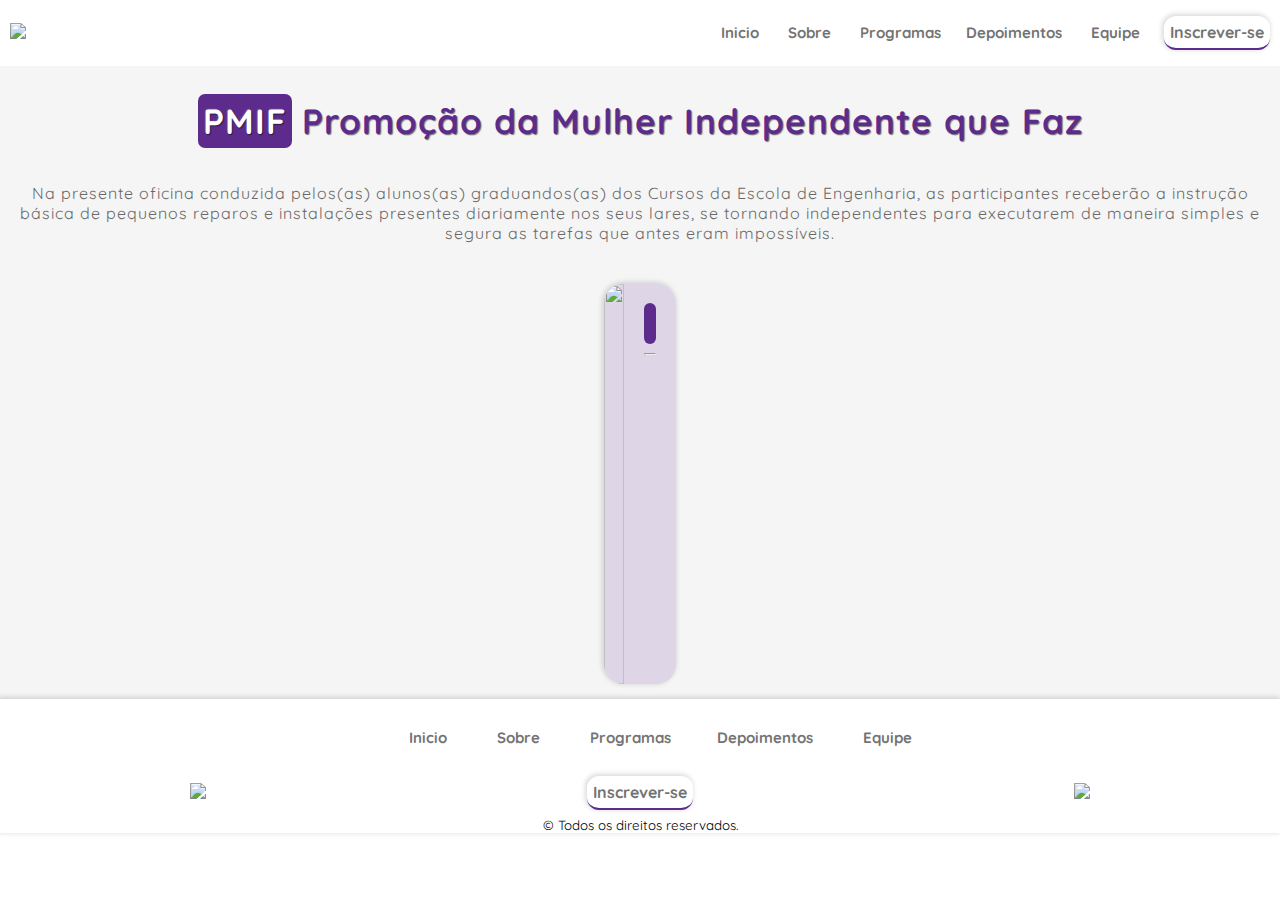
==== pmif.html @ 0fefa8b5 "Add files via upload" ====
<!DOCTYPE html>
<html>
<head>
	<meta charset="utf-8">
	<meta name="viewport" content="width=device-width, initial-scale=1">
	<link rel="stylesheet" type="text/css" href="styles.css">
	<title>Promoção da Mulher Independente que Faz</title>


</head>
<body>
	<header id="cabecalho">
			<a href="https://www.ibmr.br/"><img src="https://www.ibmr.br/wp-content/uploads/2022/05/Logo-IBMR-1.png"></a>
			<nav class="cabecalho-links">
				<ul>
					<li><a href="index.html">Inicio</a></li>
					<li><a href="index.html">Sobre</a></li>
          			<li><a href="index.html#sobre">Programas</a>
					<li><a href="index.html#depoimentos">Depoimentos</a></li>
					<li><a href="index.html#equipe">Equipe</a></li>

					<a class="cabecalho-inscricao" href="inscricao.html">Inscrever-se</a>
				</ul>
			</nav>
	</header>

	<section id="pml">
		<div class="pml-1">
      <h1><span class="spam-h1">PMIF</span>Promoção da Mulher Independente que Faz</h1>

		<p>Na presente oficina conduzida pelos(as) alunos(as) graduandos(as) dos Cursos da Escola de Engenharia, as participantes receberão a instrução básica de pequenos reparos e instalações presentes diariamente nos seus lares, se tornando independentes para executarem de maneira simples e segura as tarefas que antes eram impossíveis. </p>
		</div>

	<div class="pml-2">
     <img class="pml-img" src="">
      <div class="pml-2-text">
		<h1></h1>

		<p></p>
<hr>
		<p></p>

        </div>
		</div>
	</section>

	<footer id="rodape">
		<nav class="rodape-links">
				<ul>
					<li><a href="index.html">Inicio</a></li>
					<li><a href="index.html">Sobre</a></li>
          			<li><a href="index.html#sobre">Programas</a>
					<li><a href="index.html#depoimentos">Depoimentos</a></li>
					<li><a href="index.html#equipe">Equipe</a></li>
				</ul>
			</nav>

			<a href="https://www.ibmr.br/"><img src="https://www.ibmr.br/wp-content/uploads/2022/05/Logo-IBMR-1.png"></a>
			<a class="cabecalho-inscricao" href="inscricao.html">Inscrever-se</a>
			<a href="#"><img src="https://i.ibb.co/JkFzVBS/thumbnail-DC4-C5831-3456-4-DCF-A679-4-E4-FFDF5-DB2-F-1-removebg-preview.png"></a>

		<div class="rodape-menu">
			<sub>© Todos os direitos reservados.</sub>
		</div>
	</footer>

</body>
</html>
---- styles.css ----
@import url('https://fonts.googleapis.com/css2?family=Quicksand&display=swap');


body {
	box-sizing: content-box;
	font-family: 'Quicksand', sans-serif;
	margin: 0;
	padding: 0;
}

a { text-decoration: none; }


/* HEADER */


#cabecalho {
	height: auto;
	display: flex;
	align-items: center;
	justify-content: space-between;
	flex-wrap: wrap;
	padding: 0px 10px 0px 10px;
	box-shadow: 0px 0px 12px 1px rgba(0,0,0,0.13); 
}

#cabecalho img {

	width: 100%;
}

#cabecalho > a {
	width: 270px;
}

.cabecalho-links ul li{
	list-style: none;
	display: inline-block;
	padding: 5px 20px 5px 5px;
	font-weight: bold;
  font-size: 15px;
}

.cabecalho-links ul li a {
  transition: all 0.1s linear;
	color: #737373;
}

.cabecalho-links ul li a:hover {
	color: #5C2B8C;
}

.cabecalho-inscricao {
	padding: 6px;
	color: #737373;
	background-color: white;
	border-bottom: 2px solid #5C2B8C;
	font-weight: bold;
	border-radius: 12px;
	transition: background-color 0.4s linear;
	box-shadow: -1px -1px 5px 1px rgba(0,0,0,0.15);
	display: inline-block;

}

.cabecalho-inscricao:hover {
	color: white;
	background-color: #4E217B;
}


/* INICIO */

#inicio {
	margin: 70px 50px 10px 40px;
	border-radius: 10px;
	box-shadow: 0px 0px 9px 0px rgba(0,0,0,0.20);
	position: relative;
	display: flex;
	justify-content: space-around;
	flex-wrap: wrap;
	cursor: default;
	height: 350px;
	align-items: center;
}

.inicio-texto {
  align-items: center;
	text-align: center;
	margin-bottom: 50px;
  width: 500px;
  color: #737373;
}

.inicio-texto img {
  cursor: pointer;
}

.inicio-texto p {
	margin: 20px 0px 30px 0px;
}

.botao {
	color: #737373;
	background-color: white;
	font-weight: bold;
	border-radius: 14px;
	border-bottom: 2px solid #5C2B8C;
	transition: background-color 0.4s linear;
	box-shadow: -1px -1px 5px 1px rgba(0,0,0,0.20);
	padding: 7px;
	transition: background-color 0.4s linear;
	font-size: 16px;
}

.botao:hover {
	color: white;
	padding: 8px;
	background-color: #4E217B;
}

.inicio-img img{
  position: relative;
  bottom: 30px;
	width: 570px;
}

@media (max-width: 650px)
{
  .inicio-img img 
   {
    width: 60vh;
   }
}



/* SOBRE */

#sobre {
	flex-wrap: wrap;
	display: flex;
	justify-content: space-evenly;
	align-items: center;
}

#sobre > h1 {
	width: 100%;
	text-align: center;
	color: #5C2B8C;
	font-size: 30px;
}


.relative {
  margin: 10px;
	position: relative;
	width: 300px;
	height: 300px;
	cursor: pointer;
	overflow: hidden;
	border-radius: 5px;
	/*box-shadow: 7px 6px 84px -17px rgba(0,0,0,0.2);*/
}

.relative img {
  filter: grayscale();
  position: relative;
  right: 100px;
	transition: all 0.6s ease-in-out;
}

.absolute {
	position: absolute;
	top: 0;
	background-color: #857298;
	width: 301px;
	height: 301px;
	cursor: pointer;
	clip-path: polygon(100% 20%, 20% 100%, 100% 100%);
	transition: clip-path 0.5s;
	opacity: 95%;
}

.relative:hover .absolute {
	background-color: #5C2B8C;
	opacity: 99%;
}

.relative:hover img {
	transform: scale(1.5);
}

.absolute-p1 {	
	position: absolute;
	top: 50%;
	left: 57%;
	font-size: 40px;
	color: white;
	text-shadow: -1px -1px 1px rgba(255,255,255,.1), 1px 1px 1px rgba(0,0,0,.5);
	transition: all 0.3s ease-in-out;
}

.absolute-p2 {
	font-size: 10px;
	width: 140px;
	position: absolute;
	top: 80%;
	left: 50%;
	font-weight: bold;
	color: white;
	padding-left: 5px;
	border-left: 2px solid #4E217B;
	text-shadow: -1px -1px 1px rgba(255,255,255,.1), 1px 1px 1px rgba(0,0,0,.5);
}

/* DEPOIMENTOS */


.checked {
	color: orange;
}

#depoimentos h1 {
	width: 100%;
	text-align: center;
	color: #5C2B8C;
	font-size: 30px;
}

#depoimentos-conteudos {
	display: flex;
	justify-content: center;
	flex-wrap: wrap;
}

.depoimentos-box {
	background-color: white;
	cursor: default;
	width: 250px;
  height: auto;
	box-shadow: -1px -1px 5px 1px rgba(0,0,0,0.20);
	border-bottom: 2px solid #5C2B8C;
	border-radius: 5px;
  padding: 5px;
	margin: 10px;
}

.depoimentos-perfil {
	display: flex;
	align-items: center;
}

.depoimentos-icone {
    width: 70px;
    height: 70px;	
    overflow: hidden;
    border-radius: 100%;
}

.depoimentos-icone img {
	width: 100%;
}

.depoimentos-perfil-nome {
  margin-left: 5px;
	line-height: 1px;
}

.depoimentos-texto {
  color: #696969;
  margin: 5px;
}

/* EQUIPE */

#equipe > h1 {
	width: 100%;
	text-align: center;
	color: #5C2B8C;
	font-size: 30px;
}
#equipe-conteudos {
	align-content: center;
  align-items: center;
	display: flex;
	justify-content: center;
	flex-wrap: wrap;
  margin: 0px 100px 0px 100px;
}

.equipe-box {
	background-color: white;
	display: flex;
	justify-content: center;
	align-items: center;
	flex-direction: column;
	width: 200px;
	text-align: center;
	height: auto;
	box-shadow: -1px -1px 5px 1px rgba(0,0,0,0.20);
	border-bottom: 2px solid #5C2B8C;
	border-radius: 5px;
	margin: 10px;
	padding: 10px;
	transition: all 0.2s ease-in-out;
	cursor: default;
}

.equipe-icone {
	height: 100px;
	width: 100px;
	margin: 20px;
	border-radius: 100%;
	filter: grayscale();
	transition: border 0s linear;
	overflow: hidden;
}

.equipe-icone img {
    width: 100%;
}

.equipe-box:hover > .equipe-icone {
	filter: none;
}

.equipe-nome {
  font-size: 15px;
	margin-bottom: 10px;
}

.equipe-cargo {
	border-left: 2px solid #5C2B8C;
	padding-left: 5px;
  font-size: 12px;
}

.equipe-resumo {
	width: 200px;
	font-weight: bold;
	margin: 10px 0 10px 0;
}


/**/

#more1 {
  position: absolute;
  right: 100vw;
}

.non_visible_text {
  display: none; 
}

label[for="more1"] {  
	color: #737373;
	margin: 10px;
	padding: 8px;
	border-radius: 15px;
	box-shadow: -1px -1px 5px 1px rgba(0,0,0,0.15);
	border-bottom: 2px solid #5C2B8C;
	cursor: pointer;
	font-weight: bold;
	font-size: 15px;
	transition: all 0.4s linear;
}

label[for="more1"]:hover {
	color: white;
	background-color: #5C2B8C;
}

label[for="more1"]:after {
  content: 'Saber mais'
}

#more1:checked~.non_visible_text {
  display: block;
}


#more1:checked~label[for="more1"]:after {
  content: 'Recolher'
}


/**/

#more2 {
  position: absolute;
  right: 100vw;
}

.non_visible_text {
  display: none; 
}

label[for="more2"] { 
	color: #737373; 
	margin: 10px;
	padding: 8px;
	border-radius: 15px;
	box-shadow: -1px -1px 5px 1px rgba(0,0,0,0.15);
	border-bottom: 2px solid #5C2B8C;
	cursor: pointer;
	font-weight: bold;
	font-size: 15px;
	transition: all 0.4s linear;
}

label[for="more2"]:hover {
	color: white;
	background-color: #5C2B8C;
}

label[for="more2"]:after {
  content: 'Saber mais'
}

#more2:checked~.non_visible_text {
  display: block;
}


#more2:checked~label[for="more2"]:after {
  content: 'Recolher'
}

/**/

#more3 {
  position: absolute;
  right: 100vw;
}

.non_visible_text {
  display: none; 
}

label[for="more3"] {
	color: #737373;  
	margin: 10px;
	padding: 8px;
	border-radius: 15px;
	box-shadow: -1px -1px 5px 1px rgba(0,0,0,0.15);
	border-bottom: 2px solid #5C2B8C;
	cursor: pointer;
	font-weight: bold;
	font-size: 15px;
	transition: all 0.4s linear;
}

label[for="more3"]:hover {
	color: white;
	background-color: #5C2B8C;
}

label[for="more3"]:after {
  content: 'Saber mais'
}

#more3:checked~.non_visible_text {
  display: block;
}


#more3:checked~label[for="more3"]:after {
  content: 'Recolher'
}

/**/

#more4 {
  position: absolute;
  right: 100vw;
}

.non_visible_text {
  display: none; 
}

label[for="more4"] {
	color: #737373;  
	margin: 10px;
	padding: 8px;
	border-radius: 15px;
	box-shadow: -1px -1px 5px 1px rgba(0,0,0,0.15);
	border-bottom: 2px solid #5C2B8C;
	cursor: pointer;
	font-weight: bold;
	font-size: 15px;
	transition: all 0.4s linear;
}

label[for="more4"]:hover {
	color: white;
	background-color: #5C2B8C;
}

label[for="more4"]:after {
  content: 'Saber mais'
}

#more4:checked~.non_visible_text {
  display: block;
}


#more4:checked~label[for="more4"]:after {
  content: 'Recolher'
}

/**/

#more5 {
  position: absolute;
  right: 100vw;
}

.non_visible_text {
  display: none; 
}

label[for="more5"] {
	color: #737373;  
	margin: 10px;
	padding: 8px;
	border-radius: 15px;
	box-shadow: -1px -1px 5px 1px rgba(0,0,0,0.15);
	border-bottom: 2px solid #5C2B8C;
	cursor: pointer;
	font-weight: bold;
	font-size: 15px;
	transition: all 0.4s linear;
}

label[for="more5"]:hover {
	color: white;
	background-color: #5C2B8C;
}

label[for="more5"]:after {
  content: 'Saber mais'
}

#more5:checked~.non_visible_text {
  display: block;
}


#more5:checked~label[for="more5"]:after {
  content: 'Recolher'
}

/**/

#more6 {
  position: absolute;
  right: 100vw;
}

.non_visible_text {
  display: none; 
}

label[for="more6"] {
	color: #737373;  
	margin: 10px;
	padding: 8px;
	border-radius: 15px;
	box-shadow: -1px -1px 5px 1px rgba(0,0,0,0.15);
	border-bottom: 2px solid #5C2B8C;
	cursor: pointer;
	font-weight: bold;
	font-size: 15px;
	transition: all 0.4s linear;
}

label[for="more6"]:hover {
	color: white;
	background-color: #5C2B8C;
}

label[for="more6"]:after {
  content: 'Saber mais'
}

#more6:checked~.non_visible_text {
  display: block;
}


#more6:checked~label[for="more6"]:after {
  content: 'Recolher'
}

/**/

#more7 {
  position: absolute;
  right: 100vw;
}

.non_visible_text {
  display: none; 
}

label[for="more7"] {
	color: #737373;  
	margin: 10px;
	padding: 8px;
	border-radius: 15px;
	box-shadow: -1px -1px 5px 1px rgba(0,0,0,0.15);
	border-bottom: 2px solid #5C2B8C;
	cursor: pointer;
	font-weight: bold;
	font-size: 15px;
	transition: all 0.4s linear;
}

label[for="more7"]:hover {
	color: white;
	background-color: #5C2B8C;
}

label[for="more7"]:after {
  content: 'Saber mais'
}

#more7:checked~.non_visible_text {
  display: block;
}


#more7:checked~label[for="more7"]:after {
  content: 'Recolher'
}

/**/

#more8 {
  position: absolute;
  right: 100vw;
}

.non_visible_text {
  display: none; 
}

label[for="more8"] {
	color: #737373;  
	margin: 10px;
	padding: 8px;
	border-radius: 15px;
	box-shadow: -1px -1px 5px 1px rgba(0,0,0,0.15);
	border-bottom: 2px solid #5C2B8C;
	cursor: pointer;
	font-weight: bold;
	font-size: 15px;
	transition: all 0.4s linear;
}

label[for="more8"]:hover {
	color: white;
	background-color: #5C2B8C;
}

label[for="more8"]:after {
  content: 'Saber mais'
}

#more8:checked~.non_visible_text {
  display: block;
}


#more8:checked~label[for="more8"]:after {
  content: 'Recolher'
}

/**/

#more9 {
  position: absolute;
  right: 100vw;
}

.non_visible_text {
  display: none; 
}

label[for="more9"] {
	color: #737373;  
	margin: 10px;
	padding: 8px;
	border-radius: 15px;
	box-shadow: -1px -1px 5px 1px rgba(0,0,0,0.15);
	border-bottom: 2px solid #5C2B8C;
	cursor: pointer;
	font-weight: bold;
	font-size: 15px;
	transition: all 0.4s linear;
}

label[for="more9"]:hover {
	color: white;
	background-color: #5C2B8C;
}

label[for="more9"]:after {
  content: 'Saber mais'
}

#more9:checked~.non_visible_text {
  display: block;
}


#more9:checked~label[for="more9"]:after {
  content: 'Recolher'
}


/* RODAPE */

#rodape {
	box-shadow: -1px -1px 5px 1px rgba(0,0,0,0.15);
	display: flex;
	align-items: center;
	flex-wrap: wrap;
	justify-content: space-around;
	text-align: center;
}

.rodape-links {
	width: 100%;
	margin: 10px;
}	

.rodape-links ul li {
	margin: 0px 20px 0px 20px;
	font-weight: bold;
	font-size: 15px;
	list-style: none;
	padding: 3px;
	display: inline-block;
}

.rodape-links ul li a {
	color: #737373;
}

.rodape-links ul li a:hover {
	color: #5C2B8C;
}

#rodape img {
	width: 300px;
}

.rodape-menu {
	width: 100%;
}

#pml {
  background-color: #F5F5F5;
  display: flex;
  flex-direction: column;
  align-content: center;
  align-items: center;
  height: 100%;
}

.pml-1 {
    margin:10px;
    letter-spacing: 1px;
    text-align: center;
}
.pml-1 h1 {
  font-size: 35px;
  display: inline-block;
  padding: 0px 5px 0px 5px;
  color: #5C2B8C;
   text-shadow: -1px -1px 1px rgba(255,255,255,.1), 1px 1px 1px rgba(0,0,0,.5);
}

.spam-h1 {
  border-radius: 7px;
  background-color: #5C2B8C;
  color: white;
  padding: 5px;
  margin-right: 10px;
  text-shadow: -1px -1px 1px rgba(255,255,255,.1), 1px 1px 1px rgba(0,0,0,.5);
}

.pml-1 p {
   color: #696969;
  font-size: 16px;
}

.pml-1 font {
  
  color: white;
}
.pml-2 {
  overflow: hidden;
  background-color: #DED6E6;
  position: relative;
  box-shadow: -1px -1px 5px 1px rgba(0,0,0,0.15);
  margin: 15px;
  display: flex;
  border-radius: 20px;
  height: 400px;
  line-height: 20px;
}

.pml-2 img {
    position: relative;
    width: 100%;
    height: 100%;
}

.pml-2 h1{
  border-radius: 6px;
  display: inline;
  padding: 3px 6px 3px 6px;
  background-color: #5C2B8C;
  color: white;
  text-shadow: -1px -1px 1px rgba(255,255,255,.1), 1px 1px 1px rgba(0,0,0,.5);
}

.pml-2-text {
  text-align: justify;
  letter-spacing: 1px;
  margin: 30px 20px 20px 20px;
  font-size: 14px;
  color: #4A4A4A;
}
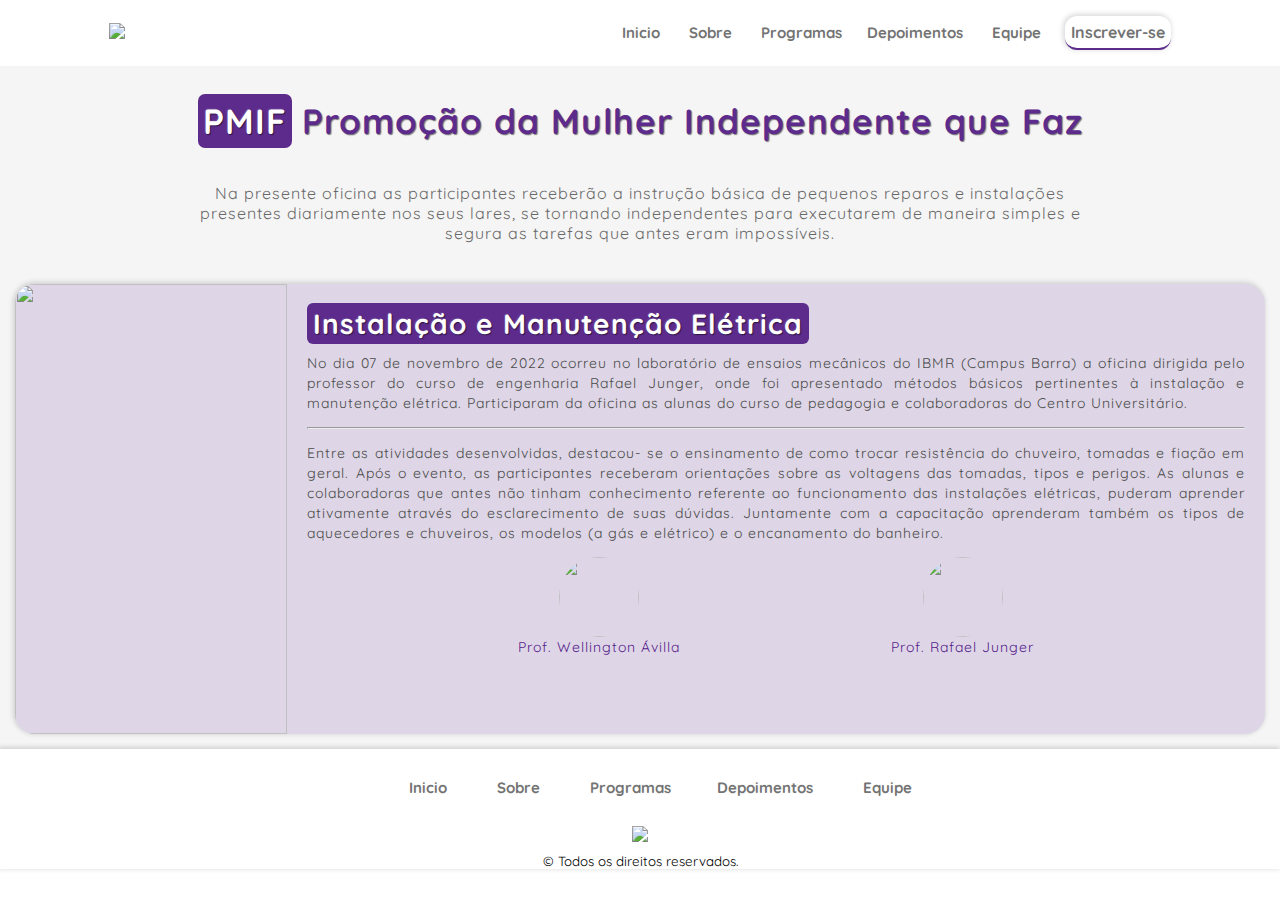
==== commit 3d47bab0: "Add files via upload" ====
--- a/pmif.html
+++ b/pmif.html
@@ -10,59 +10,70 @@
 </head>
 <body>
 	<header id="cabecalho">
-			<a href="https://www.ibmr.br/"><img src="https://www.ibmr.br/wp-content/uploads/2022/05/Logo-IBMR-1.png"></a>
-			<nav class="cabecalho-links">
-				<ul>
-					<li><a href="index.html">Inicio</a></li>
-					<li><a href="index.html">Sobre</a></li>
-          			<li><a href="index.html#sobre">Programas</a>
-					<li><a href="index.html#depoimentos">Depoimentos</a></li>
-					<li><a href="index.html#equipe">Equipe</a></li>
 
-					<a class="cabecalho-inscricao" href="inscricao.html">Inscrever-se</a>
-				</ul>
-			</nav>
+		<a href="https://www.ibmr.br/"><img src="https://www.ibmr.br/wp-content/uploads/2022/05/Logo-IBMR-1.png"></a>
+		<nav class="cabecalho-links">
+			<ul>
+				<li><a href="index.html">Inicio</a></li>
+				<li><a href="index.html#sobre">Sobre</a></li>
+          		<li><a href="index.html#programas">Programas</a>
+				<li><a href="index.html#depoimentos">Depoimentos</a></li>
+				<li><a href="index.html#equipe">Equipe</a></li>
+				<a class="cabecalho-inscricao" href="inscricao.html">Inscrever-se</a>
+			</ul>
+		</nav>
+
 	</header>
 
 	<section id="pml">
 		<div class="pml-1">
       <h1><span class="spam-h1">PMIF</span>Promoção da Mulher Independente que Faz</h1>
 
-		<p>Na presente oficina conduzida pelos(as) alunos(as) graduandos(as) dos Cursos da Escola de Engenharia, as participantes receberão a instrução básica de pequenos reparos e instalações presentes diariamente nos seus lares, se tornando independentes para executarem de maneira simples e segura as tarefas que antes eram impossíveis. </p>
+		<p>Na presente oficina as participantes receberão a instrução básica de pequenos reparos e instalações presentes diariamente nos seus lares, se tornando independentes para executarem de maneira simples e segura as tarefas que antes eram impossíveis.</p>
 		</div>
 
 	<div class="pml-2">
-     <img class="pml-img" src="">
-      <div class="pml-2-text">
-		<h1></h1>
+     <img class="pml-img" src="https://i.ibb.co/nM2Mts8/Whats-App-Image-2022-11-08-at-1-49-29-PM.jpg">
+ <div class="pml-2-text">
+		<h1>Instalação e Manutenção Elétrica</h1>
 
-		<p></p>
+		<p>No dia 07 de novembro de 2022 ocorreu no laboratório de ensaios mecânicos do IBMR (Campus Barra) a oficina dirigida pelo professor do curso de engenharia Rafael Junger, onde foi apresentado métodos básicos pertinentes à instalação
+e manutenção elétrica. Participaram da oficina as alunas do curso de pedagogia e colaboradoras do Centro Universitário.</p>
 <hr>
-		<p></p>
-
-        </div>
-		</div>
+		<p>Entre as atividades desenvolvidas, destacou-
+se o ensinamento de como trocar resistência do chuveiro, tomadas e fiação em geral. Após o evento, as participantes receberam orientações sobre as voltagens das
+tomadas, tipos e perigos. As alunas e colaboradoras que antes não tinham conhecimento referente ao funcionamento das instalações elétricas, puderam aprender ativamente através do esclarecimento de suas dúvidas. Juntamente com a capacitação aprenderam também os tipos de aquecedores e chuveiros, os modelos (a gás e elétrico) e o encanamento do banheiro.</p>
+      
+     <div id="pml-apoiadores">
+            <div class="pml-img-text">     
+      <img src="https://i.ibb.co/NLB94sM/Whats-App-Image-2022-11-01-at-1-30-43-PM.jpg">
+      <a href="">Prof. Wellington Ávilla</a>
+      </div> 
+       
+      <div class="pml-img-text">     
+      <img src="https://i.ibb.co/1qh0pHf/Whats-App-Image-2022-11-08-at-6-37-10-PM.jpg">
+      <a href="">Prof. Rafael Junger</a>
+      </div>    
 	</section>
 
 	<footer id="rodape">
+
 		<nav class="rodape-links">
-				<ul>
-					<li><a href="index.html">Inicio</a></li>
-					<li><a href="index.html">Sobre</a></li>
-          			<li><a href="index.html#sobre">Programas</a>
-					<li><a href="index.html#depoimentos">Depoimentos</a></li>
-					<li><a href="index.html#equipe">Equipe</a></li>
-				</ul>
-			</nav>
+			<ul>
+				<li><a href="index.html">Inicio</a></li>
+				<li><a href="index.html#sobre">Sobre</a></li>
+          		<li><a href="index.html#programas">Programas</a>
+				<li><a href="index.html#depoimentos">Depoimentos</a></li>
+				<li><a href="index.html#equipe">Equipe</a></li>
+			</ul>
+		</nav>
 
-			<a href="https://www.ibmr.br/"><img src="https://www.ibmr.br/wp-content/uploads/2022/05/Logo-IBMR-1.png"></a>
-			<a class="cabecalho-inscricao" href="inscricao.html">Inscrever-se</a>
-			<a href="#"><img src="https://i.ibb.co/JkFzVBS/thumbnail-DC4-C5831-3456-4-DCF-A679-4-E4-FFDF5-DB2-F-1-removebg-preview.png"></a>
+		<a href="#"><img src="https://i.ibb.co/JkFzVBS/thumbnail-DC4-C5831-3456-4-DCF-A679-4-E4-FFDF5-DB2-F-1-removebg-preview.png"></a> 
 
 		<div class="rodape-menu">
 			<sub>© Todos os direitos reservados.</sub>
 		</div>
+
 	</footer>
-
 </body>
 </html>--- a/styles.css
+++ b/styles.css
@@ -2,23 +2,25 @@
 
 
 body {
+  cursor: default;
 	box-sizing: content-box;
 	font-family: 'Quicksand', sans-serif;
 	margin: 0;
 	padding: 0;
 }
 
-a { text-decoration: none; }
 
 
 /* HEADER */
 
 
 #cabecalho {
+	background-color: white;
+	top: 0;
 	height: auto;
 	display: flex;
 	align-items: center;
-	justify-content: space-between;
+	justify-content: space-around;
 	flex-wrap: wrap;
 	padding: 0px 10px 0px 10px;
 	box-shadow: 0px 0px 12px 1px rgba(0,0,0,0.13); 
@@ -42,6 +44,7 @@
 }
 
 .cabecalho-links ul li a {
+	text-decoration: none;
   transition: all 0.1s linear;
 	color: #737373;
 }
@@ -51,6 +54,7 @@
 }
 
 .cabecalho-inscricao {
+	text-decoration: none;
 	padding: 6px;
 	color: #737373;
 	background-color: white;
@@ -68,11 +72,12 @@
 	background-color: #4E217B;
 }
 
-
 /* INICIO */
 
-#inicio {
-	margin: 70px 50px 10px 40px;
+
+.inicio {
+	border-bottom: 3px solid #5C2B8C;
+	margin: 70px 50px 70px 40px;
 	border-radius: 10px;
 	box-shadow: 0px 0px 9px 0px rgba(0,0,0,0.20);
 	position: relative;
@@ -101,6 +106,7 @@
 }
 
 .botao {
+	text-decoration: none;
 	color: #737373;
 	background-color: white;
 	font-weight: bold;
@@ -109,7 +115,6 @@
 	transition: background-color 0.4s linear;
 	box-shadow: -1px -1px 5px 1px rgba(0,0,0,0.20);
 	padding: 7px;
-	transition: background-color 0.4s linear;
 	font-size: 16px;
 }
 
@@ -120,53 +125,64 @@
 }
 
 .inicio-img img{
+	float: right;
   position: relative;
   bottom: 30px;
 	width: 570px;
 }
 
-@media (max-width: 650px)
-{
-  .inicio-img img 
-   {
-    width: 60vh;
-   }
-}
-
-
-
-/* SOBRE */
-
-#sobre {
+
+/* PROGRAMAS */
+
+#programas {
 	flex-wrap: wrap;
 	display: flex;
-	justify-content: space-evenly;
-	align-items: center;
-}
-
-#sobre > h1 {
+	justify-content: center;
+	align-items: center;
+	min-height: 100vh;
+}
+
+.programas-fotos {
+  display: flex;
+  flex-wrap: wrap;
+  border-bottom: 3px solid #5C2B8C;
+	border-radius: 5px;
+	box-shadow: 0px 0px 9px 0px rgba(0,0,0,0.20);
+}
+.programas-title {
 	width: 100%;
 	text-align: center;
-	color: #5C2B8C;
+  display: flex;
+  flex-direction: column;
+  align-items: center;
+}
+
+.programas-title h1 {
+  color: #5C2B8C;
 	font-size: 30px;
 }
 
+.programas-title p {
+  position: relative;
+  bottom: 35px;
+  width: 600px;
+}
 
 .relative {
   margin: 10px;
+  bottom: 0px;
 	position: relative;
 	width: 300px;
 	height: 300px;
 	cursor: pointer;
 	overflow: hidden;
 	border-radius: 5px;
-	/*box-shadow: 7px 6px 84px -17px rgba(0,0,0,0.2);*/
 }
 
 .relative img {
   filter: grayscale();
   position: relative;
-  right: 100px;
+  right: 170px;
 	transition: all 0.6s ease-in-out;
 }
 
@@ -179,7 +195,7 @@
 	cursor: pointer;
 	clip-path: polygon(100% 20%, 20% 100%, 100% 100%);
 	transition: clip-path 0.5s;
-	opacity: 95%;
+	opacity: 75%;
 }
 
 .relative:hover .absolute {
@@ -188,74 +204,231 @@
 }
 
 .relative:hover img {
-	transform: scale(1.5);
-}
-
-.absolute-p1 {	
+	transform: scale(1.2);
+}
+
+.absolute1 {
+	background-color: #4E217B;
+	padding: 5px;
 	position: absolute;
-	top: 50%;
-	left: 57%;
-	font-size: 40px;
-	color: white;
+	top: 78%;
+	left: 55%;
+	border-radius: 10px 0px;
+	font-size: 25px;
+	color: white;
+	display: flex;
+	align-items: center;
+}
+
+.absolute2 {
+	background-color: #4E217B;
+	padding: 5px;
+	position: absolute;
+	top: 78%;
+	left: 43%;
+	border-radius: 10px 0px;
+	font-size: 25px;
+	color: white;
+	display: flex;
+	align-items: center;
+}
+
+.absolute3 {
+	background-color: #4E217B;
+	padding: 5px;
+	position: absolute;
+	top: 78%;
+	left: 39%;
+	border-radius: 10px 0px;
+	font-size: 25px;
+	color: white;
+	display: flex;
+	align-items: center;
+}
+
+.absolute4 {
+	background-color: #4E217B;
+	padding: 5px;
+	position: absolute;
+	top: 78%;
+	left: 36%;
+	border-radius: 10px 0px;
+	font-size: 25px;
+	color: white;
+	display: flex;
+	align-items: center;
+}
+
+.absolute-p2 {
+	margin-left: 5px;
+	display: inline-block;
+	width: 80px;
+	font-size: 10px;
+	font-weight: bold;
+	color: white;
+	padding-left: 5px;
+	border-left: 2px solid black;
 	text-shadow: -1px -1px 1px rgba(255,255,255,.1), 1px 1px 1px rgba(0,0,0,.5);
-	transition: all 0.3s ease-in-out;
-}
-
-.absolute-p2 {
+}
+
+.absolute-p3 {
+	margin-left: 5px;
+	display: inline-block;
+	width: 100px;
 	font-size: 10px;
-	width: 140px;
-	position: absolute;
-	top: 80%;
-	left: 50%;
 	font-weight: bold;
 	color: white;
 	padding-left: 5px;
-	border-left: 2px solid #4E217B;
+	border-left: 2px solid black;
 	text-shadow: -1px -1px 1px rgba(255,255,255,.1), 1px 1px 1px rgba(0,0,0,.5);
 }
 
+.absolute-p4 {
+	margin-left: 5px;
+	display: inline-block;
+	width: 120px;
+	font-size: 10px;
+	font-weight: bold;
+	color: white;
+	padding-left: 5px;
+	border-left: 2px solid black;
+	text-shadow: -1px -1px 1px rgba(255,255,255,.1), 1px 1px 1px rgba(0,0,0,.5);
+}
+
+.absolute-p5 {
+	margin-left: 5px;
+	display: inline-block;
+	width: 100px;
+	font-size: 8px;
+	font-weight: bold;
+	color: white;
+	padding-left: 5px;
+	border-left: 2px solid black;
+	text-shadow: -1px -1px 1px rgba(255,255,255,.1), 1px 1px 1px rgba(0,0,0,.5);
+}
+
+
+
 /* DEPOIMENTOS */
 
+#depoimentos {
+	height: 100vh;
+}
 
 .checked {
 	color: orange;
 }
 
-#depoimentos h1 {
-	width: 100%;
+/*#depoimentos {
+	min-height: 100vh;
+	display: flex;
+  flex-wrap: wrap;
+	align-items: center;
+	justify-content: center;
+}*/
+
+.depoimentos-title {
+  width: 100%;
 	text-align: center;
-	color: #5C2B8C;
+  display: flex;
+  flex-direction: column;
+  align-items: center;
+}
+
+.depoimentos-title h1 {
+  color: #5C2B8C;
 	font-size: 30px;
 }
 
-#depoimentos-conteudos {
-	display: flex;
-	justify-content: center;
-	flex-wrap: wrap;
-}
-
-.depoimentos-box {
+.depoimentos-title p {
+  position: relative;
+  bottom: 35px;
+  width: 600px;
+}
+
+
+.depoimentos-icone {
+	border: 3px solid #5C2B8C;
+	border-radius: 100%;
+	overflow: hidden;
+	width: 50px;
+	height: 50px;
+	position: relative;
+	top: 30px;
+}
+
+.depoimentos-texto {
+	color: #696969;
+	width: 500px;
+}
+
+.depoimentos-estrela {
+	box-shadow: 0px 0px 9px 3px rgba(92, 43, 140,0.5);
+	padding: 3px 7px;
+	border-radius: 50px;
+}
+
+.depoimentos-conteudo h2{
+	font-size: 15px;
+	border-top: 3px solid #5C2B8C;
+	box-shadow: -1px -1px 5px 1px rgba(0,0,0,0.20);
+	padding: 20px;
+	border-radius: 20px;
+}
+
+.swiper {
+  width: 70%;
+  height: 60%;
+}
+
+.swiper-slide {
+  text-align: center;
+  font-size: 18px;
+  background: #fff;
+  display: flex;
+  flex-direction: column;
+  justify-content: center;
+  align-items: center;
+}
+
+.swiper-slide img {
+  width: 100%;
+  height: 100%;
+  object-fit: cover;
+
+}
+
+.swiper-button-next, .swiper-button-prev {
+	color: #5C2B8C !important;
+}
+
+/*.depoimentos-box {
+  overflow: hidden;
+  border-radius: 10px;
 	background-color: white;
 	cursor: default;
-	width: 250px;
+  width: 300px;
   height: auto;
 	box-shadow: -1px -1px 5px 1px rgba(0,0,0,0.20);
 	border-bottom: 2px solid #5C2B8C;
-	border-radius: 5px;
-  padding: 5px;
 	margin: 10px;
 }
 
 .depoimentos-perfil {
-	display: flex;
-	align-items: center;
+  display:flex;
+  text-align:center;
+  flex-direction: column;
+  align-items:center;
+  padding: 10px;
+  background-color: #5C2B8C;
 }
 
 .depoimentos-icone {
-    width: 70px;
-    height: 70px;	
-    overflow: hidden;
-    border-radius: 100%;
+  border: 3px solid white;
+  width: 70px;
+  height: 70px;	
+  overflow: hidden;
+  border-radius: 100%;
 }
 
 .depoimentos-icone img {
@@ -263,23 +436,37 @@
 }
 
 .depoimentos-perfil-nome {
-  margin-left: 5px;
-	line-height: 1px;
+  line-height: 2px;
+  color: white;
 }
 
 .depoimentos-texto {
+  text-align: justify;
+  padding: 0 5px;
   color: #696969;
-  margin: 5px;
 }
 
 /* EQUIPE */
 
-#equipe > h1 {
-	width: 100%;
+.equipe-title {
+  width: 100%;
 	text-align: center;
-	color: #5C2B8C;
+  display: flex;
+  flex-direction: column;
+  align-items: center;
+}
+
+.equipe-title h1 {
+  color: #5C2B8C;
 	font-size: 30px;
 }
+
+.equipe-title p {
+  position: relative;
+  bottom: 30px;
+  width: 600px;
+}
+
 #equipe-conteudos {
 	align-content: center;
   align-items: center;
@@ -317,7 +504,15 @@
 	overflow: hidden;
 }
 
+.equipe-icone-ibmr {
+  position: relative;
+  bottom: 10px;
+  width: 40px;
+  height: 10px;
+}
+
 .equipe-icone img {
+	transform: scale(1.2);
     width: 100%;
 }
 
@@ -333,7 +528,7 @@
 .equipe-cargo {
 	border-left: 2px solid #5C2B8C;
 	padding-left: 5px;
-  font-size: 12px;
+  font-size: 13px;
 }
 
 .equipe-resumo {
@@ -341,387 +536,6 @@
 	font-weight: bold;
 	margin: 10px 0 10px 0;
 }
-
-
-/**/
-
-#more1 {
-  position: absolute;
-  right: 100vw;
-}
-
-.non_visible_text {
-  display: none; 
-}
-
-label[for="more1"] {  
-	color: #737373;
-	margin: 10px;
-	padding: 8px;
-	border-radius: 15px;
-	box-shadow: -1px -1px 5px 1px rgba(0,0,0,0.15);
-	border-bottom: 2px solid #5C2B8C;
-	cursor: pointer;
-	font-weight: bold;
-	font-size: 15px;
-	transition: all 0.4s linear;
-}
-
-label[for="more1"]:hover {
-	color: white;
-	background-color: #5C2B8C;
-}
-
-label[for="more1"]:after {
-  content: 'Saber mais'
-}
-
-#more1:checked~.non_visible_text {
-  display: block;
-}
-
-
-#more1:checked~label[for="more1"]:after {
-  content: 'Recolher'
-}
-
-
-/**/
-
-#more2 {
-  position: absolute;
-  right: 100vw;
-}
-
-.non_visible_text {
-  display: none; 
-}
-
-label[for="more2"] { 
-	color: #737373; 
-	margin: 10px;
-	padding: 8px;
-	border-radius: 15px;
-	box-shadow: -1px -1px 5px 1px rgba(0,0,0,0.15);
-	border-bottom: 2px solid #5C2B8C;
-	cursor: pointer;
-	font-weight: bold;
-	font-size: 15px;
-	transition: all 0.4s linear;
-}
-
-label[for="more2"]:hover {
-	color: white;
-	background-color: #5C2B8C;
-}
-
-label[for="more2"]:after {
-  content: 'Saber mais'
-}
-
-#more2:checked~.non_visible_text {
-  display: block;
-}
-
-
-#more2:checked~label[for="more2"]:after {
-  content: 'Recolher'
-}
-
-/**/
-
-#more3 {
-  position: absolute;
-  right: 100vw;
-}
-
-.non_visible_text {
-  display: none; 
-}
-
-label[for="more3"] {
-	color: #737373;  
-	margin: 10px;
-	padding: 8px;
-	border-radius: 15px;
-	box-shadow: -1px -1px 5px 1px rgba(0,0,0,0.15);
-	border-bottom: 2px solid #5C2B8C;
-	cursor: pointer;
-	font-weight: bold;
-	font-size: 15px;
-	transition: all 0.4s linear;
-}
-
-label[for="more3"]:hover {
-	color: white;
-	background-color: #5C2B8C;
-}
-
-label[for="more3"]:after {
-  content: 'Saber mais'
-}
-
-#more3:checked~.non_visible_text {
-  display: block;
-}
-
-
-#more3:checked~label[for="more3"]:after {
-  content: 'Recolher'
-}
-
-/**/
-
-#more4 {
-  position: absolute;
-  right: 100vw;
-}
-
-.non_visible_text {
-  display: none; 
-}
-
-label[for="more4"] {
-	color: #737373;  
-	margin: 10px;
-	padding: 8px;
-	border-radius: 15px;
-	box-shadow: -1px -1px 5px 1px rgba(0,0,0,0.15);
-	border-bottom: 2px solid #5C2B8C;
-	cursor: pointer;
-	font-weight: bold;
-	font-size: 15px;
-	transition: all 0.4s linear;
-}
-
-label[for="more4"]:hover {
-	color: white;
-	background-color: #5C2B8C;
-}
-
-label[for="more4"]:after {
-  content: 'Saber mais'
-}
-
-#more4:checked~.non_visible_text {
-  display: block;
-}
-
-
-#more4:checked~label[for="more4"]:after {
-  content: 'Recolher'
-}
-
-/**/
-
-#more5 {
-  position: absolute;
-  right: 100vw;
-}
-
-.non_visible_text {
-  display: none; 
-}
-
-label[for="more5"] {
-	color: #737373;  
-	margin: 10px;
-	padding: 8px;
-	border-radius: 15px;
-	box-shadow: -1px -1px 5px 1px rgba(0,0,0,0.15);
-	border-bottom: 2px solid #5C2B8C;
-	cursor: pointer;
-	font-weight: bold;
-	font-size: 15px;
-	transition: all 0.4s linear;
-}
-
-label[for="more5"]:hover {
-	color: white;
-	background-color: #5C2B8C;
-}
-
-label[for="more5"]:after {
-  content: 'Saber mais'
-}
-
-#more5:checked~.non_visible_text {
-  display: block;
-}
-
-
-#more5:checked~label[for="more5"]:after {
-  content: 'Recolher'
-}
-
-/**/
-
-#more6 {
-  position: absolute;
-  right: 100vw;
-}
-
-.non_visible_text {
-  display: none; 
-}
-
-label[for="more6"] {
-	color: #737373;  
-	margin: 10px;
-	padding: 8px;
-	border-radius: 15px;
-	box-shadow: -1px -1px 5px 1px rgba(0,0,0,0.15);
-	border-bottom: 2px solid #5C2B8C;
-	cursor: pointer;
-	font-weight: bold;
-	font-size: 15px;
-	transition: all 0.4s linear;
-}
-
-label[for="more6"]:hover {
-	color: white;
-	background-color: #5C2B8C;
-}
-
-label[for="more6"]:after {
-  content: 'Saber mais'
-}
-
-#more6:checked~.non_visible_text {
-  display: block;
-}
-
-
-#more6:checked~label[for="more6"]:after {
-  content: 'Recolher'
-}
-
-/**/
-
-#more7 {
-  position: absolute;
-  right: 100vw;
-}
-
-.non_visible_text {
-  display: none; 
-}
-
-label[for="more7"] {
-	color: #737373;  
-	margin: 10px;
-	padding: 8px;
-	border-radius: 15px;
-	box-shadow: -1px -1px 5px 1px rgba(0,0,0,0.15);
-	border-bottom: 2px solid #5C2B8C;
-	cursor: pointer;
-	font-weight: bold;
-	font-size: 15px;
-	transition: all 0.4s linear;
-}
-
-label[for="more7"]:hover {
-	color: white;
-	background-color: #5C2B8C;
-}
-
-label[for="more7"]:after {
-  content: 'Saber mais'
-}
-
-#more7:checked~.non_visible_text {
-  display: block;
-}
-
-
-#more7:checked~label[for="more7"]:after {
-  content: 'Recolher'
-}
-
-/**/
-
-#more8 {
-  position: absolute;
-  right: 100vw;
-}
-
-.non_visible_text {
-  display: none; 
-}
-
-label[for="more8"] {
-	color: #737373;  
-	margin: 10px;
-	padding: 8px;
-	border-radius: 15px;
-	box-shadow: -1px -1px 5px 1px rgba(0,0,0,0.15);
-	border-bottom: 2px solid #5C2B8C;
-	cursor: pointer;
-	font-weight: bold;
-	font-size: 15px;
-	transition: all 0.4s linear;
-}
-
-label[for="more8"]:hover {
-	color: white;
-	background-color: #5C2B8C;
-}
-
-label[for="more8"]:after {
-  content: 'Saber mais'
-}
-
-#more8:checked~.non_visible_text {
-  display: block;
-}
-
-
-#more8:checked~label[for="more8"]:after {
-  content: 'Recolher'
-}
-
-/**/
-
-#more9 {
-  position: absolute;
-  right: 100vw;
-}
-
-.non_visible_text {
-  display: none; 
-}
-
-label[for="more9"] {
-	color: #737373;  
-	margin: 10px;
-	padding: 8px;
-	border-radius: 15px;
-	box-shadow: -1px -1px 5px 1px rgba(0,0,0,0.15);
-	border-bottom: 2px solid #5C2B8C;
-	cursor: pointer;
-	font-weight: bold;
-	font-size: 15px;
-	transition: all 0.4s linear;
-}
-
-label[for="more9"]:hover {
-	color: white;
-	background-color: #5C2B8C;
-}
-
-label[for="more9"]:after {
-  content: 'Saber mais'
-}
-
-#more9:checked~.non_visible_text {
-  display: block;
-}
-
-
-#more9:checked~label[for="more9"]:after {
-  content: 'Recolher'
-}
-
 
 /* RODAPE */
 
@@ -749,6 +563,7 @@
 }
 
 .rodape-links ul li a {
+	 text-decoration: none;
 	color: #737373;
 }
 
@@ -764,6 +579,9 @@
 	width: 100%;
 }
 
+
+/*PROJETOS*/
+
 #pml {
   background-color: #F5F5F5;
   display: flex;
@@ -774,9 +592,12 @@
 }
 
 .pml-1 {
-    margin:10px;
-    letter-spacing: 1px;
-    text-align: center;
+    display: flex;
+  align-items: center;
+  flex-direction: column;
+  margin:10px;
+  letter-spacing: 1px;
+  text-align: center;
 }
 .pml-1 h1 {
   font-size: 35px;
@@ -796,12 +617,12 @@
 }
 
 .pml-1 p {
-   color: #696969;
+  color: #696969;
+  width: 900px;
   font-size: 16px;
 }
 
 .pml-1 font {
-  
   color: white;
 }
 .pml-2 {
@@ -812,7 +633,7 @@
   margin: 15px;
   display: flex;
   border-radius: 20px;
-  height: 400px;
+  height: 450px;
   line-height: 20px;
 }
 
@@ -834,8 +655,30 @@
 .pml-2-text {
   text-align: justify;
   letter-spacing: 1px;
-  margin: 30px 20px 20px 20px;
+  margin: 30px 20px;
   font-size: 14px;
   color: #4A4A4A;
 }
 
+.pml-2-text a {
+	text-decoration: none;
+}
+
+.pml-img-text img {
+  width: 80px;
+  height: 80px;
+  border-radius: 100%;
+}
+
+#pml-apoiadores {
+  display: flex;
+  justify-content: space-evenly;
+  align-items: center;
+  justify-items: center;
+}
+.pml-img-text {
+  display: flex;
+  flex-direction: column;
+  align-items: center;
+}
+
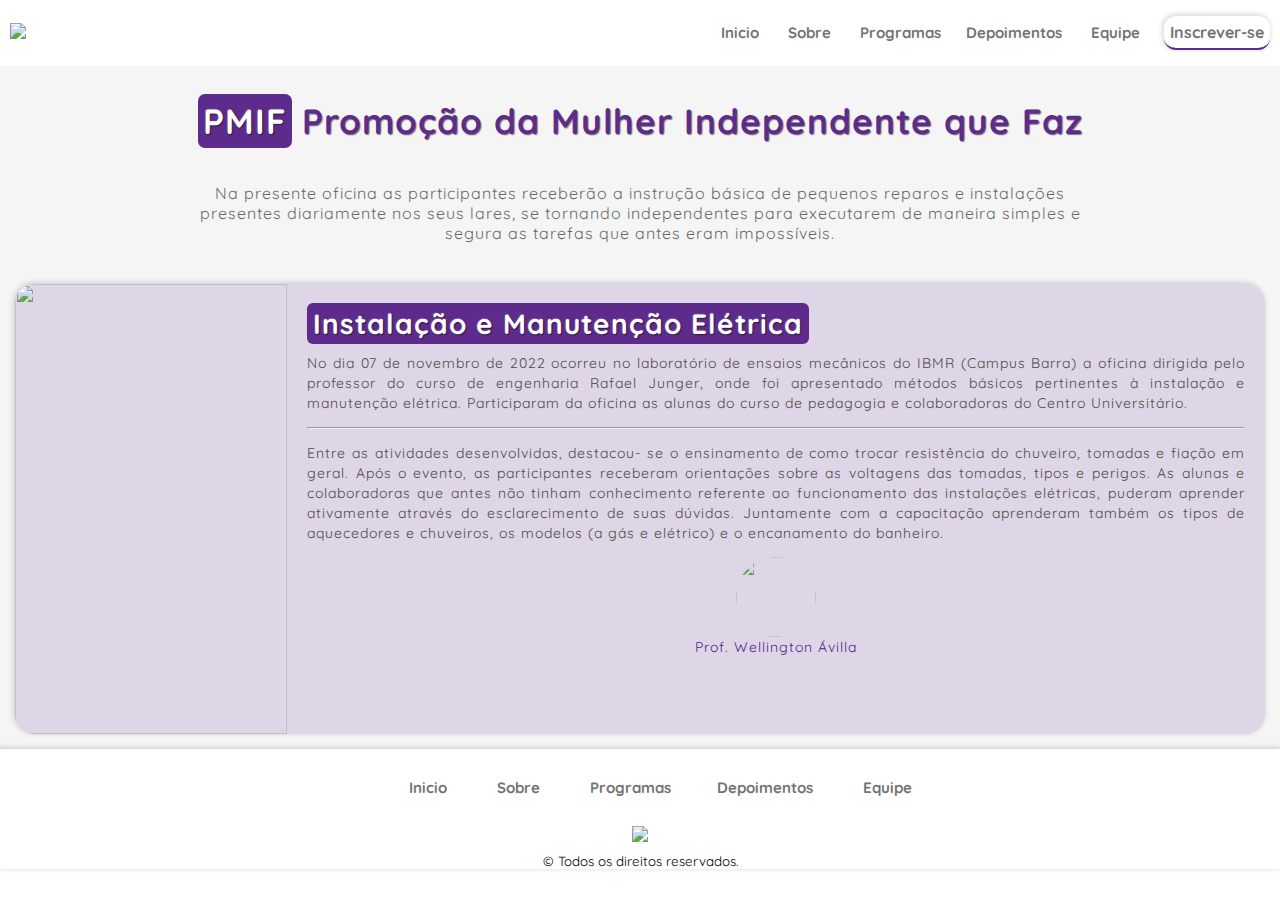
==== commit 8224b300: "Update pmif.html" ====
--- a/pmif.html
+++ b/pmif.html
@@ -50,10 +50,6 @@
       <a href="">Prof. Wellington Ávilla</a>
       </div> 
        
-      <div class="pml-img-text">     
-      <img src="https://i.ibb.co/1qh0pHf/Whats-App-Image-2022-11-08-at-6-37-10-PM.jpg">
-      <a href="">Prof. Rafael Junger</a>
-      </div>    
 	</section>
 
 	<footer id="rodape">
@@ -76,4 +72,4 @@
 
 	</footer>
 </body>
-</html>+</html>
--- a/styles.css
+++ b/styles.css
@@ -16,11 +16,10 @@
 
 #cabecalho {
 	background-color: white;
-	top: 0;
 	height: auto;
 	display: flex;
 	align-items: center;
-	justify-content: space-around;
+	justify-content: space-between;
 	flex-wrap: wrap;
 	padding: 0px 10px 0px 10px;
 	box-shadow: 0px 0px 12px 1px rgba(0,0,0,0.13); 
@@ -75,9 +74,10 @@
 /* INICIO */
 
 
-.inicio {
-	border-bottom: 3px solid #5C2B8C;
-	margin: 70px 50px 70px 40px;
+#inicio {
+	background-color: white;
+	z-index: 2;
+	margin: 70px 50px 0px 40px;
 	border-radius: 10px;
 	box-shadow: 0px 0px 9px 0px rgba(0,0,0,0.20);
 	position: relative;
@@ -135,19 +135,18 @@
 /* PROGRAMAS */
 
 #programas {
-	flex-wrap: wrap;
-	display: flex;
-	justify-content: center;
-	align-items: center;
-	min-height: 100vh;
+	box-shadow: -1px -1px 5px 1px rgba(0,0,0,0.20);
+	position: relative;
+	bottom: 150px;
+	background: #5C2B8C url(https://img.freepik.com/vetores-gratis/copie-o-fundo-branco-ondulado-do-espaco-em-camadas_23-2148845469.jpg?w=2000);
+	background-repeat: no-repeat;
+	background-size: cover;
+	background-blend-mode: multiply;
 }
 
 .programas-fotos {
   display: flex;
-  flex-wrap: wrap;
-  border-bottom: 3px solid #5C2B8C;
-	border-radius: 5px;
-	box-shadow: 0px 0px 9px 0px rgba(0,0,0,0.20);
+  justify-content: space-evenly;
 }
 .programas-title {
 	width: 100%;
@@ -158,19 +157,23 @@
 }
 
 .programas-title h1 {
-  color: #5C2B8C;
+	text-shadow: -1px -1px 1px rgba(255,255,255,.1), 1px 1px 1px rgba(0,0,0,.5);
+	margin-top: 180px;
+  color: white;
 	font-size: 30px;
 }
 
 .programas-title p {
+	color: white;
+	font-size: 15px;
   position: relative;
   bottom: 35px;
-  width: 600px;
+  width: 800px;
 }
 
 .relative {
+	z-index: 1;
   margin: 10px;
-  bottom: 0px;
 	position: relative;
 	width: 300px;
 	height: 300px;
@@ -211,8 +214,8 @@
 	background-color: #4E217B;
 	padding: 5px;
 	position: absolute;
-	top: 78%;
-	left: 55%;
+	top: 79%;
+	left: 53%;
 	border-radius: 10px 0px;
 	font-size: 25px;
 	color: white;
@@ -224,7 +227,7 @@
 	background-color: #4E217B;
 	padding: 5px;
 	position: absolute;
-	top: 78%;
+	top: 79%;
 	left: 43%;
 	border-radius: 10px 0px;
 	font-size: 25px;
@@ -237,7 +240,7 @@
 	background-color: #4E217B;
 	padding: 5px;
 	position: absolute;
-	top: 78%;
+	top: 79%;
 	left: 39%;
 	border-radius: 10px 0px;
 	font-size: 25px;
@@ -250,10 +253,10 @@
 	background-color: #4E217B;
 	padding: 5px;
 	position: absolute;
-	top: 78%;
+	top: 82%;
 	left: 36%;
 	border-radius: 10px 0px;
-	font-size: 25px;
+	font-size: 18px;
 	color: white;
 	display: flex;
 	align-items: center;
@@ -298,8 +301,8 @@
 .absolute-p5 {
 	margin-left: 5px;
 	display: inline-block;
-	width: 100px;
-	font-size: 8px;
+	width: 130px;
+	font-size: 10px;
 	font-weight: bold;
 	color: white;
 	padding-left: 5px;
@@ -312,38 +315,53 @@
 /* DEPOIMENTOS */
 
 #depoimentos {
+	padding-top: 150px;
+	z-index: 0;
+	position: relative;
+	bottom: 150px;
+	background: url(https://img.freepik.com/free-vector/organic-white-backgroun_1199-324.jpg?w=2000);
+	background-repeat: no-repeat;
+	background-size: cover;
 	height: 100vh;
 }
 
 .checked {
 	color: orange;
 }
-
-/*#depoimentos {
-	min-height: 100vh;
-	display: flex;
-  flex-wrap: wrap;
-	align-items: center;
-	justify-content: center;
-}*/
 
 .depoimentos-title {
   width: 100%;
 	text-align: center;
   display: flex;
-  flex-direction: column;
-  align-items: center;
+  align-items: center;
+  justify-content: center;
+}
+
+.depoimentos-title-text {
+	display: flex;
+	flex-direction: column;
 }
 
 .depoimentos-title h1 {
+	 text-shadow: -1px -1px 1px rgba(255,255,255,.1), 1px 1px 1px rgba(0,0,0,.5);
   color: #5C2B8C;
 	font-size: 30px;
 }
 
 .depoimentos-title p {
   position: relative;
-  bottom: 35px;
+  bottom: 50px;
   width: 600px;
+}
+
+.depoimentos-foto {
+	position: absolute;
+	left: 70%;
+	bottom: 60%;
+}
+
+.depoimentos-foto img {
+	width: 400px;
 }
 
 
@@ -377,6 +395,7 @@
 }
 
 .swiper {
+
   width: 70%;
   height: 60%;
 }
@@ -384,7 +403,6 @@
 .swiper-slide {
   text-align: center;
   font-size: 18px;
-  background: #fff;
   display: flex;
   flex-direction: column;
   justify-content: center;
@@ -402,53 +420,18 @@
 	color: #5C2B8C !important;
 }
 
-/*.depoimentos-box {
-  overflow: hidden;
-  border-radius: 10px;
-	background-color: white;
-	cursor: default;
-  width: 300px;
-  height: auto;
+/* EQUIPE */
+
+#equipe {
+	position: relative;
+	bottom: 150px;
+	/*background-color: #EBEBEB;*/
 	box-shadow: -1px -1px 5px 1px rgba(0,0,0,0.20);
-	border-bottom: 2px solid #5C2B8C;
-	margin: 10px;
-}
-
-.depoimentos-perfil {
-  display:flex;
-  text-align:center;
-  flex-direction: column;
-  align-items:center;
-  padding: 10px;
-  background-color: #5C2B8C;
-}
-
-.depoimentos-icone {
-  border: 3px solid white;
-  width: 70px;
-  height: 70px;	
-  overflow: hidden;
-  border-radius: 100%;
-}
-
-.depoimentos-icone img {
-	width: 100%;
-}
-
-.depoimentos-perfil-nome {
-  line-height: 2px;
-  color: white;
-}
-
-.depoimentos-texto {
-  text-align: justify;
-  padding: 0 5px;
-  color: #696969;
-}
-
-/* EQUIPE */
+	}
+
 
 .equipe-title {
+	padding-top: 50px;
   width: 100%;
 	text-align: center;
   display: flex;
@@ -463,7 +446,7 @@
 
 .equipe-title p {
   position: relative;
-  bottom: 30px;
+  bottom: 40px;
   width: 600px;
 }
 
@@ -682,3 +665,31 @@
   align-items: center;
 }
 
+/*MEDIA QUERY*/
+
+@media screen  and (max-width: 1200px) {
+	#cabecalho {
+		justify-content: center;
+	}
+
+
+	.inicio {
+		display: flex;
+		justify-content: center;
+	}
+
+	.inicio-texto {
+			display: flex;
+			flex-direction: column;
+			justify-content: center;
+		width: 300px;
+	}
+
+	.inicio-texto img {
+		width: 40vw;
+	}
+
+	.inicio-img img {
+		display: none;
+	}
+}